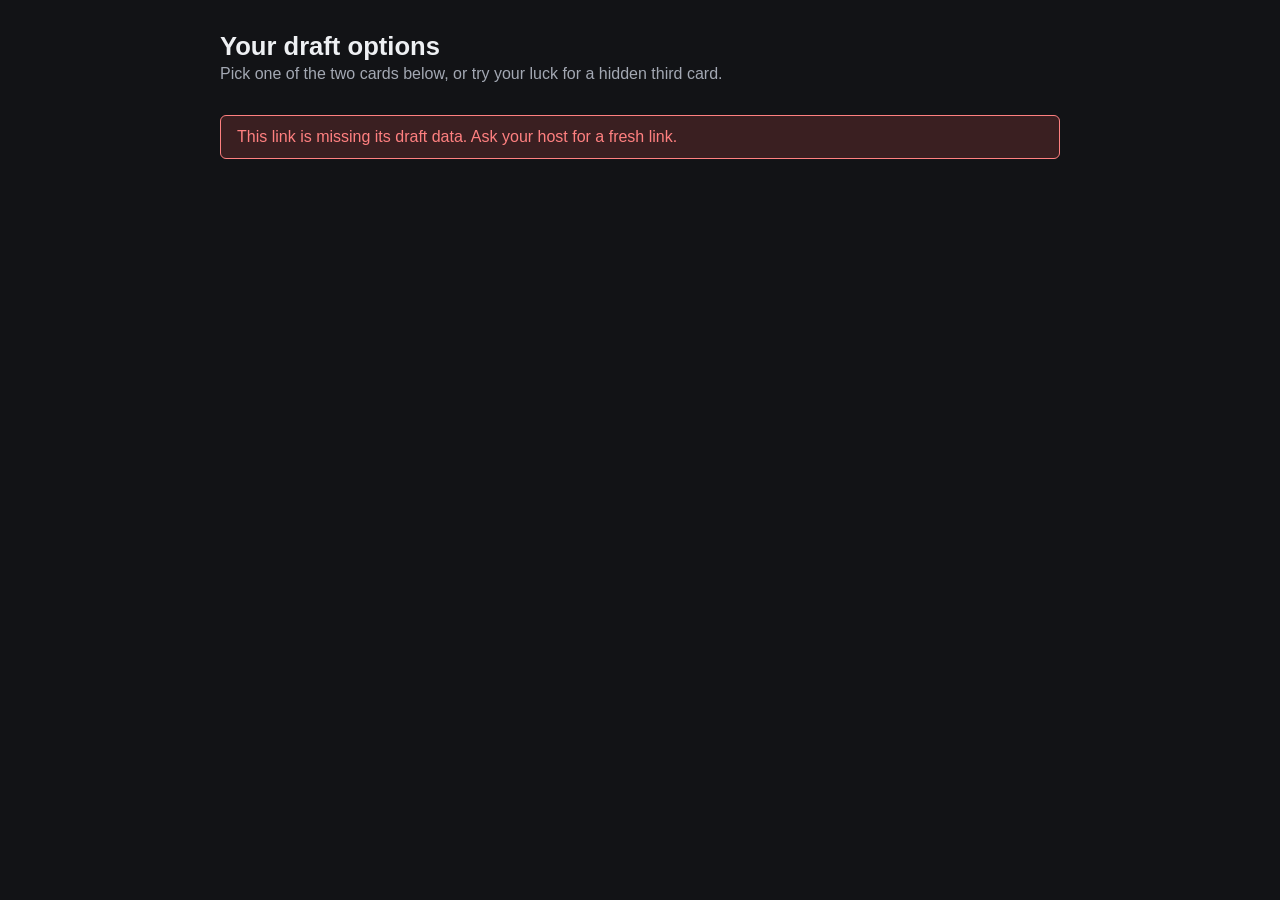
==== player.html @ 11d29b44 "Add MTG commander draft static site with GitHub Pages CI/CD Static host/player pages backed by the S" ====
<!doctype html>
<html lang="en">
<head>
  <meta charset="utf-8" />
  <meta name="viewport" content="width=device-width, initial-scale=1" />
  <title>MTG Commander Drafting — Your Pick</title>
  <link rel="stylesheet" href="css/styles.css" />
</head>
<body>
  <div class="wrap">
    <h1>Your draft options</h1>
    <p class="subtitle">Pick one of the two cards below, or try your luck for a hidden third card.</p>

    <div id="loading" class="status">Loading your cards…</div>
    <div id="error" class="status error hidden"></div>

    <div id="choice-view" class="hidden">
      <div class="cards-row" id="cards-row"></div>
      <div class="luck-row">
        <p>Not feeling either of these? Try your luck for a hidden third card instead.</p>
        <button type="button" class="secondary" id="luck-btn">Try your luck</button>
      </div>
    </div>

    <div id="result-view" class="card result-view hidden">
      <h2 id="result-heading"></h2>
      <img id="result-image" alt="" />
      <p id="result-name"></p>
    </div>
  </div>

  <script src="js/scryfall.js"></script>
  <script src="js/encoding.js"></script>
  <script src="js/player.js"></script>
</body>
</html>
---- css/styles.css ----
:root {
  color-scheme: light dark;
  --bg: #121316;
  --surface: #1c1e23;
  --surface-2: #26292f;
  --border: #34383f;
  --text: #eef0f3;
  --text-dim: #a3a8b3;
  --accent: #7c9cff;
  --accent-text: #10121a;
  --error: #ff8080;
  --error-bg: #3a1f21;
  --radius: 10px;
}

* {
  box-sizing: border-box;
}

body {
  margin: 0;
  min-height: 100vh;
  background: var(--bg);
  color: var(--text);
  font-family: -apple-system, BlinkMacSystemFont, "Segoe UI", Roboto, Helvetica, Arial, sans-serif;
}

.wrap {
  max-width: 880px;
  margin: 0 auto;
  padding: 2rem 1.25rem 4rem;
}

h1 {
  font-size: 1.6rem;
  margin: 0 0 0.25rem;
}

.subtitle {
  color: var(--text-dim);
  margin: 0 0 2rem;
}

.card {
  background: var(--surface);
  border: 1px solid var(--border);
  border-radius: var(--radius);
  padding: 1.5rem;
}

.field {
  margin-bottom: 1.25rem;
}

.field label {
  display: block;
  font-weight: 600;
  margin-bottom: 0.4rem;
}

.field .hint {
  color: var(--text-dim);
  font-size: 0.85rem;
  margin-top: 0.35rem;
}

input[type="text"],
input[type="number"] {
  width: 100%;
  padding: 0.6rem 0.7rem;
  background: var(--surface-2);
  border: 1px solid var(--border);
  border-radius: 6px;
  color: var(--text);
  font-size: 1rem;
}

.identity-row {
  display: flex;
  gap: 1rem;
  flex-wrap: wrap;
}

.identity-row label {
  display: flex;
  align-items: center;
  gap: 0.4rem;
  font-weight: 400;
}

.checkbox-field {
  display: flex;
  align-items: center;
  gap: 0.5rem;
}

.checkbox-field label {
  font-weight: 400;
  margin: 0;
}

button {
  font-size: 1rem;
  font-weight: 600;
  padding: 0.65rem 1.2rem;
  border-radius: 6px;
  border: 1px solid transparent;
  cursor: pointer;
}

button.primary {
  background: var(--accent);
  color: var(--accent-text);
}

button.primary:disabled {
  opacity: 0.6;
  cursor: default;
}

button.secondary {
  background: var(--surface-2);
  color: var(--text);
  border-color: var(--border);
}

.status {
  margin-top: 1rem;
  color: var(--text-dim);
}

.status.error {
  color: var(--error);
  background: var(--error-bg);
  border: 1px solid var(--error);
  border-radius: 6px;
  padding: 0.75rem 1rem;
}

.hidden {
  display: none !important;
}

.results-summary {
  margin-bottom: 1rem;
  color: var(--text-dim);
}

.player-row {
  display: flex;
  align-items: center;
  gap: 0.6rem;
  margin-bottom: 0.6rem;
}

.player-row .player-label {
  min-width: 5.5rem;
  color: var(--text-dim);
}

.player-row input[type="text"] {
  flex: 1;
}

.player-row button {
  flex-shrink: 0;
}

.player-row button.copied {
  background: #4caf7d;
  color: #0b1a12;
  border-color: #4caf7d;
}

.cards-row {
  display: flex;
  gap: 1.5rem;
  flex-wrap: wrap;
  justify-content: center;
  margin: 2rem 0;
}

.card-option {
  background: var(--surface);
  border: 1px solid var(--border);
  border-radius: var(--radius);
  padding: 1rem;
  width: 260px;
  text-align: center;
}

.card-option img {
  width: 100%;
  border-radius: 6px;
  margin-bottom: 0.75rem;
}

.card-option h3 {
  margin: 0 0 1rem;
  font-size: 1.05rem;
}

.luck-row {
  text-align: center;
  margin: 1.5rem 0;
}

.luck-row p {
  color: var(--text-dim);
  margin-bottom: 0.75rem;
}

.result-view {
  text-align: center;
}

.result-view img {
  max-width: 300px;
  width: 100%;
  border-radius: 10px;
  margin: 1rem 0;
}
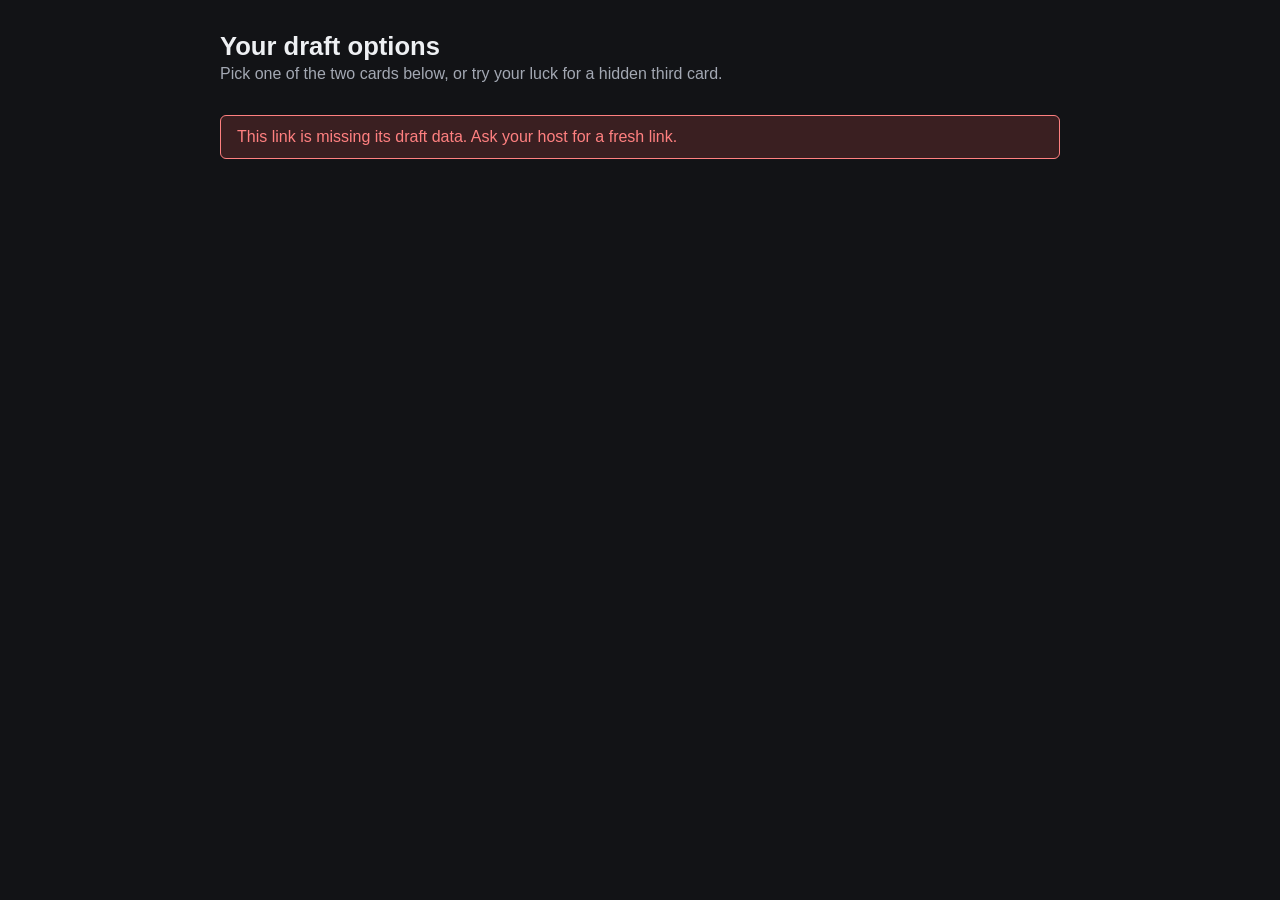
==== commit 636ee4d6: "Make draft card images click-to-fullscreen Adds a lightbox overlay on player.html so both the shown-" ====
--- a/player.html
+++ b/player.html
@@ -29,6 +29,10 @@
     </div>
   </div>
 
+  <div id="image-modal" class="modal-overlay hidden">
+    <img id="modal-image" src="" alt="" />
+  </div>
+
   <script src="js/scryfall.js"></script>
   <script src="js/encoding.js"></script>
   <script src="js/player.js"></script>
--- a/css/styles.css
+++ b/css/styles.css
@@ -220,3 +220,33 @@
   border-radius: 10px;
   margin: 1rem 0;
 }
+
+.card-option img,
+.result-view img {
+  cursor: zoom-in;
+  transition: transform 0.15s ease;
+}
+
+.card-option img:hover,
+.result-view img:hover {
+  transform: scale(1.03);
+}
+
+.modal-overlay {
+  position: fixed;
+  inset: 0;
+  background: rgba(0, 0, 0, 0.85);
+  display: flex;
+  align-items: center;
+  justify-content: center;
+  padding: 2rem;
+  cursor: zoom-out;
+  z-index: 1000;
+}
+
+.modal-overlay img {
+  max-width: 90vw;
+  max-height: 90vh;
+  border-radius: 12px;
+  box-shadow: 0 10px 40px rgba(0, 0, 0, 0.6);
+}
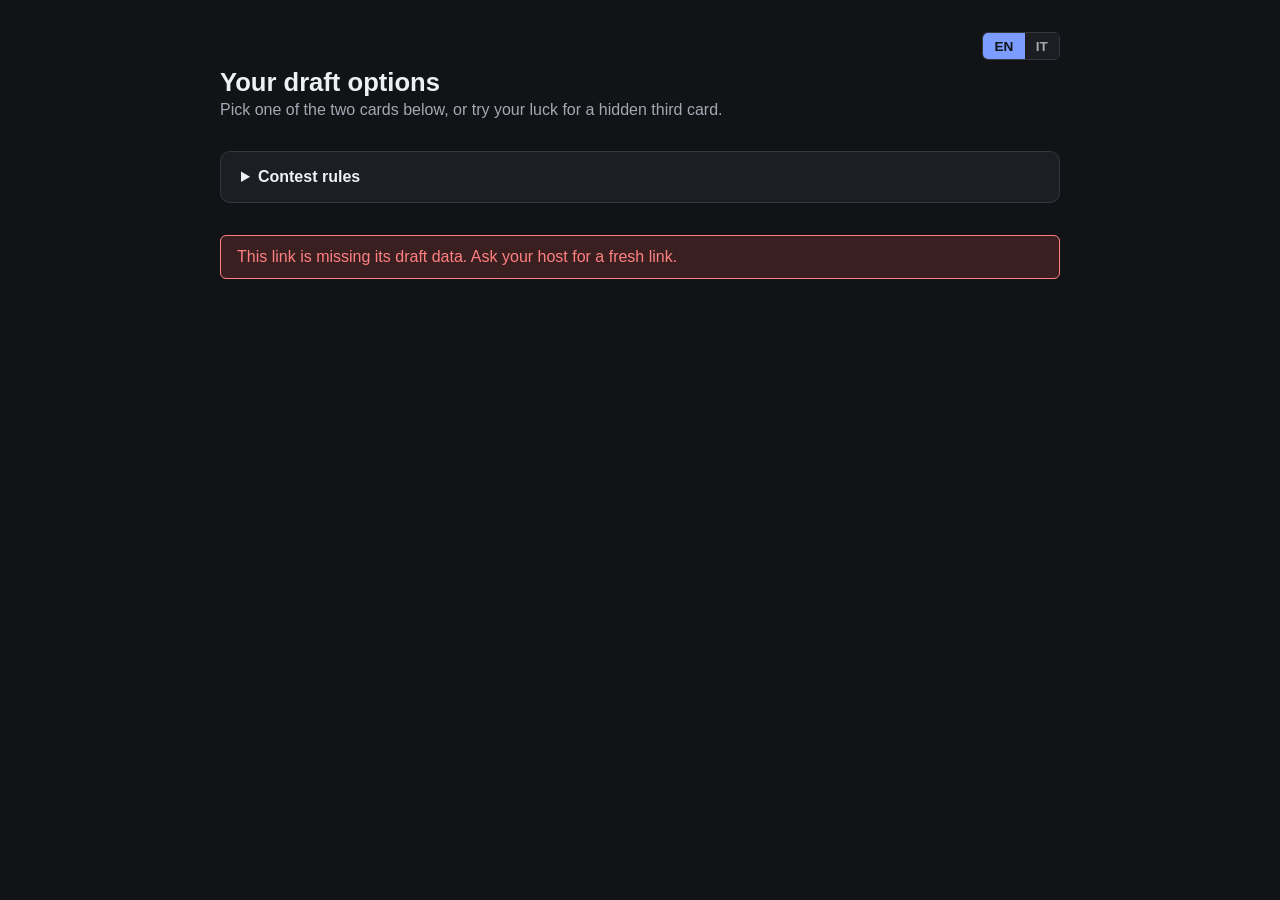
==== commit 326a4738: "feat: intro and bi-lang italian/english" ====
--- a/player.html
+++ b/player.html
@@ -8,17 +8,26 @@
 </head>
 <body>
   <div class="wrap">
-    <h1>Your draft options</h1>
-    <p class="subtitle">Pick one of the two cards below, or try your luck for a hidden third card.</p>
+    <div class="top-bar">
+      <div id="lang-switcher" class="lang-switcher"></div>
+    </div>
 
-    <div id="loading" class="status">Loading your cards…</div>
+    <h1 data-i18n="player.h1">Your draft options</h1>
+    <p class="subtitle" data-i18n="player.subtitle">Pick one of the two cards below, or try your luck for a hidden third card.</p>
+
+    <details class="rules-details">
+      <summary data-i18n="player.rulesToggle">Contest rules</summary>
+      <div id="rules-content" class="rules-content"></div>
+    </details>
+
+    <div id="loading" class="status" data-i18n="player.loading">Loading your cards…</div>
     <div id="error" class="status error hidden"></div>
 
     <div id="choice-view" class="hidden">
       <div class="cards-row" id="cards-row"></div>
       <div class="luck-row">
-        <p>Not feeling either of these? Try your luck for a hidden third card instead.</p>
-        <button type="button" class="secondary" id="luck-btn">Try your luck</button>
+        <p data-i18n="player.luckPrompt">Not feeling either of these? Try your luck for a hidden third card instead.</p>
+        <button type="button" class="secondary" id="luck-btn" data-i18n="player.luckBtn">Try your luck</button>
       </div>
     </div>
 
@@ -35,6 +44,7 @@
 
   <script src="js/scryfall.js"></script>
   <script src="js/encoding.js"></script>
+  <script src="js/i18n.js"></script>
   <script src="js/player.js"></script>
 </body>
 </html>
--- a/css/styles.css
+++ b/css/styles.css
@@ -250,3 +250,83 @@
   border-radius: 12px;
   box-shadow: 0 10px 40px rgba(0, 0, 0, 0.6);
 }
+
+.top-bar {
+  display: flex;
+  justify-content: flex-end;
+  margin-bottom: 0.5rem;
+}
+
+.lang-switcher {
+  display: inline-flex;
+  border: 1px solid var(--border);
+  border-radius: 6px;
+  overflow: hidden;
+}
+
+.lang-btn {
+  background: var(--surface);
+  color: var(--text-dim);
+  border: none;
+  border-radius: 0;
+  padding: 0.35rem 0.7rem;
+  font-size: 0.85rem;
+}
+
+.lang-btn.active {
+  background: var(--accent);
+  color: var(--accent-text);
+  cursor: default;
+}
+
+.rules-details {
+  background: var(--surface);
+  border: 1px solid var(--border);
+  border-radius: var(--radius);
+  padding: 1rem 1.25rem;
+  margin-bottom: 2rem;
+}
+
+.rules-details summary {
+  cursor: pointer;
+  font-weight: 600;
+}
+
+.rules-content {
+  margin-top: 1rem;
+}
+
+.rules-content p {
+  color: var(--text-dim);
+  line-height: 1.5;
+}
+
+.rules-content ul {
+  color: var(--text-dim);
+  line-height: 1.6;
+  padding-left: 1.25rem;
+}
+
+.rules-content h3 {
+  margin: 1.5rem 0 0.75rem;
+  font-size: 1.05rem;
+}
+
+.banned-grid {
+  display: grid;
+  grid-template-columns: repeat(auto-fill, minmax(200px, 1fr));
+  gap: 1.25rem;
+}
+
+.banned-group h4 {
+  margin: 0 0 0.4rem;
+  font-size: 0.95rem;
+}
+
+.banned-group ol {
+  color: var(--text-dim);
+  margin: 0;
+  padding-left: 1.25rem;
+  font-size: 0.9rem;
+  line-height: 1.5;
+}
